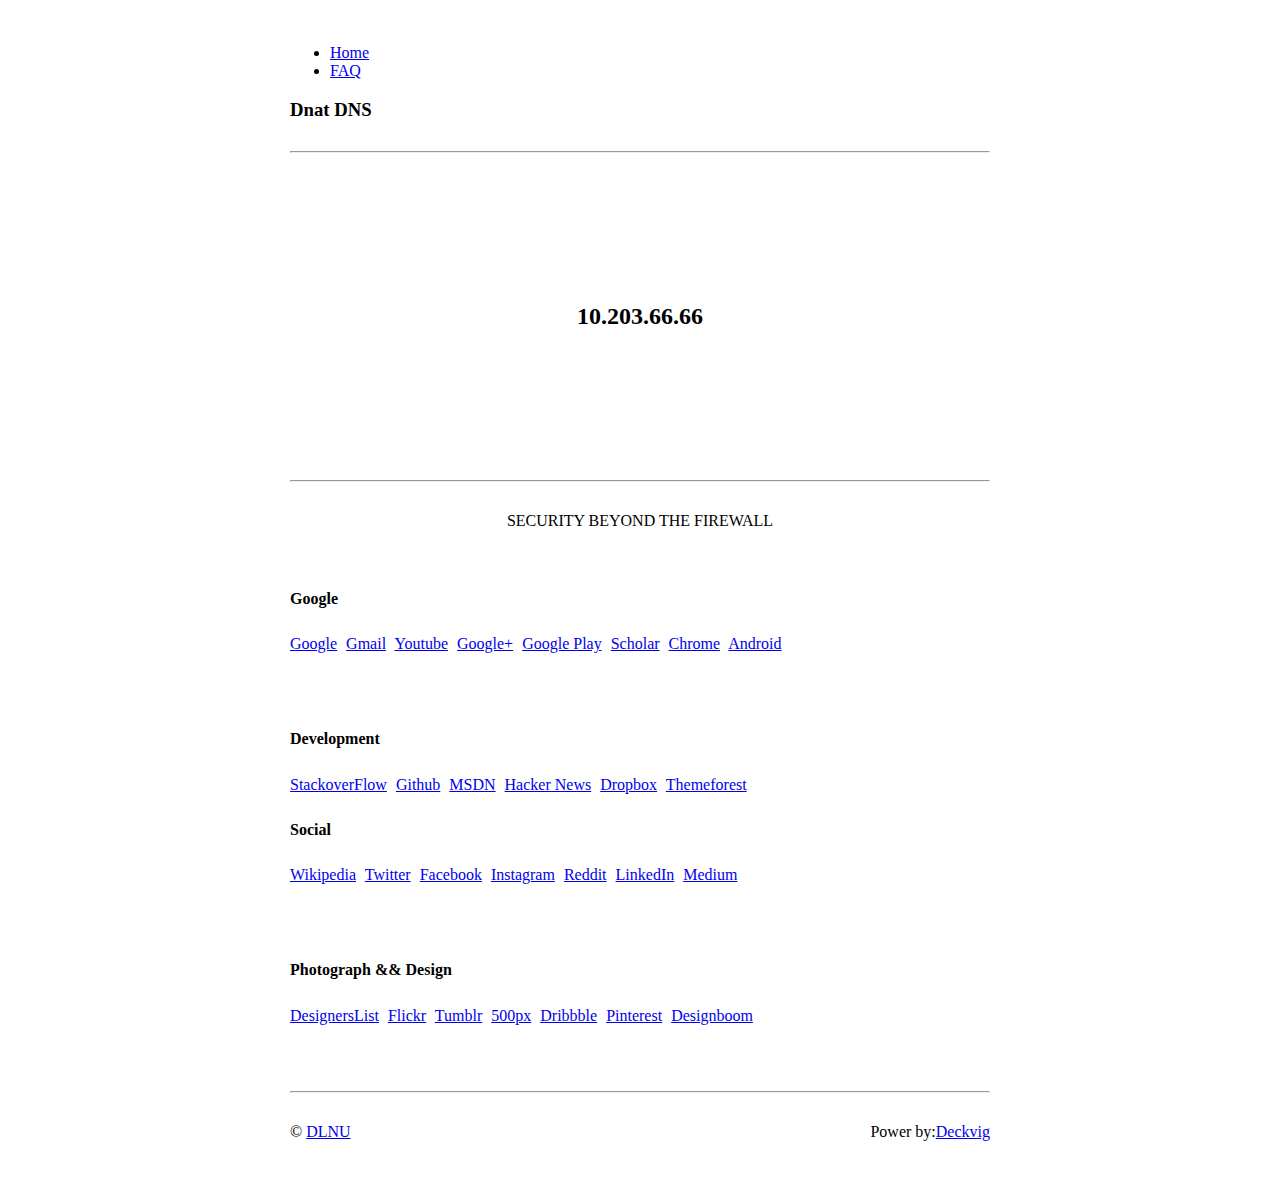
==== index.html @ 3381ee3c "FAQ" ====
<!DOCTYPE html>
<html lang="en">

<head>
    <meta http-equiv="Content-Type" content="text/html; charset=UTF-8">
    <title>Dnat DNS</title>
    <meta name="description" content="DnatDNS-Simple,Reliable,Security">
    <meta name="keywords" content="DnatDNS,dns,dnatdns,Dnat_DNS官网,Dnat_DNS,公共DNS,public dns,科学上网,学术dns,纯净dns,scholar dns">
    <meta name="viewport" content="width=device-width, initial-scale=1.0">
    <link rel="shortcut icon" href="./favicon.ico" type="image/x-icon">
    <link href="./Dnat_DNS/bootstrap.min.css" rel="stylesheet">
    <style type="text/css">
        body {
            padding-top: 20px;
            padding-bottom: 40px
        }

        .container-narrow {
            margin: 0 auto;
            max-width: 700px
        }

        .container-narrow>hr {
            margin: 30px 0
        }

        .jumbotron {
            margin: 150px 0;
            text-align: center
        }

        .jumbotron h1 {
            font-size: 72px;
            line-height: 1
        }

        .jumbotron .btn {
            font-size: 21px;
            padding: 14px 24px
        }

        .marketing {
            margin: 60px 0
        }

        .marketing a+h4 {
            margin-top: 28px
        }

        .container-narrow .lead {
            text-align: center;
        }

        .turorial a {
            line-height: 30px;
            padding-right: 5px;
        }

        .turorial a:hover {
            cursor: pointer;
        }

        .turorial .secend {
            padding-top: 50px;
        }

        .footer {
            position: relative;
        }

        .footer .secend {
            position: absolute;
            right: 0;
        }
    </style>
</head>

<body>
    <div class="container-narrow">
        <div class="masthead">
            <ul class="nav nav-pills pull-right">
                <li><a href="http://www.dnat.site" title="Index">Home</a></li>
                <li><a href="http://www.dnat.site/FAQ" title="FAQ">FAQ</a></li>
            </ul>
            <h3 class="muted">Dnat DNS</h3>
        </div>
        <hr>
        <div class="jumbotron">
            <h2>10.203.66.66</h2>
        </div>
        <hr>
        <p class="lead">SECURITY BEYOND THE FIREWALL </p>
        <div class="row-fluid marketing">
            <div class="span6 turorial">
                <h4>Google</h4>
                <a href="https://www.google.com/ncr">Google</a>
                <a href="https://mail.google.com">Gmail</a>
                <a href="https://www.youtube.com">Youtube</a>
                <a href="https://plus.google.com">Google+</a>
                <a href="https://play.google.com">Google Play</a>
                <a href="https://scholar.google.com">Scholar</a>
                <a href="https://www.google.com/chrome/">Chrome</a>
                <a href="https://developer.android.com">Android</a>

                <div class="secend">
                    <h4>Development</h4>
                    <a href="http://stackoverflow.com/">StackoverFlow</a>
                    <a href="https://www.github.com">Github</a>
                    <a href="https://msdn.microsoft.com">MSDN</a>
                    <a href="https://news.ycombinator.com">Hacker News</a>
                    <a href="https://www.dropbox.com/">Dropbox</a>
                    <a href="http://themeforest.net/">Themeforest</a>
                </div>
            </div>
            <div class="span6 turorial">
                <h4>Social</h4>
                <a href="https://www.wikipedia.org">Wikipedia</a>
                <a href="https://www.twitter.com">Twitter</a>
                <a href="https://www.facebook.com">Facebook</a>
                <a href="https://www.instagram.com">Instagram</a>
                <a href="https://www.Reddit.com">Reddit</a>
                <a href="https://www.linkedin.com">LinkedIn</a>
                <a href="https://medium.com/">Medium</a>
                <div class="secend">
                    <h4>Photograph && Design</h4>
                    <a href="http://www.designerslist.info/">DesignersList</a>
                    <a href="https://www.flickr.com/">Flickr</a>
                    <a href="https://www.tumblr.com">Tumblr</a>
                    <a href="https://www.500px.com">500px</a>
                    <a href="https://dribbble.com/">Dribbble</a>
                    <a href="https://www.pinterest.com">Pinterest</a>
                    <a href="http://www.designboom.com/">Designboom</a>
                </div>
            </div>
        </div>
        <hr>
        <div class="footer">
            <span>© <a href="http://www.dlnu.edu.cn">DLNU</a></span>
            <span class="secend">Power by:<a href="mailto:2008.zhengxing@gmail.com">Deckvig</a></span>
        </div>
    </div>
    <script type="text/javascript" src="./Dnat_DNS/jquery.js"></script>
    <script type="text/javascript" src="./Dnat_DNS/bootstrap.min.js"></script>
</body>

</html>
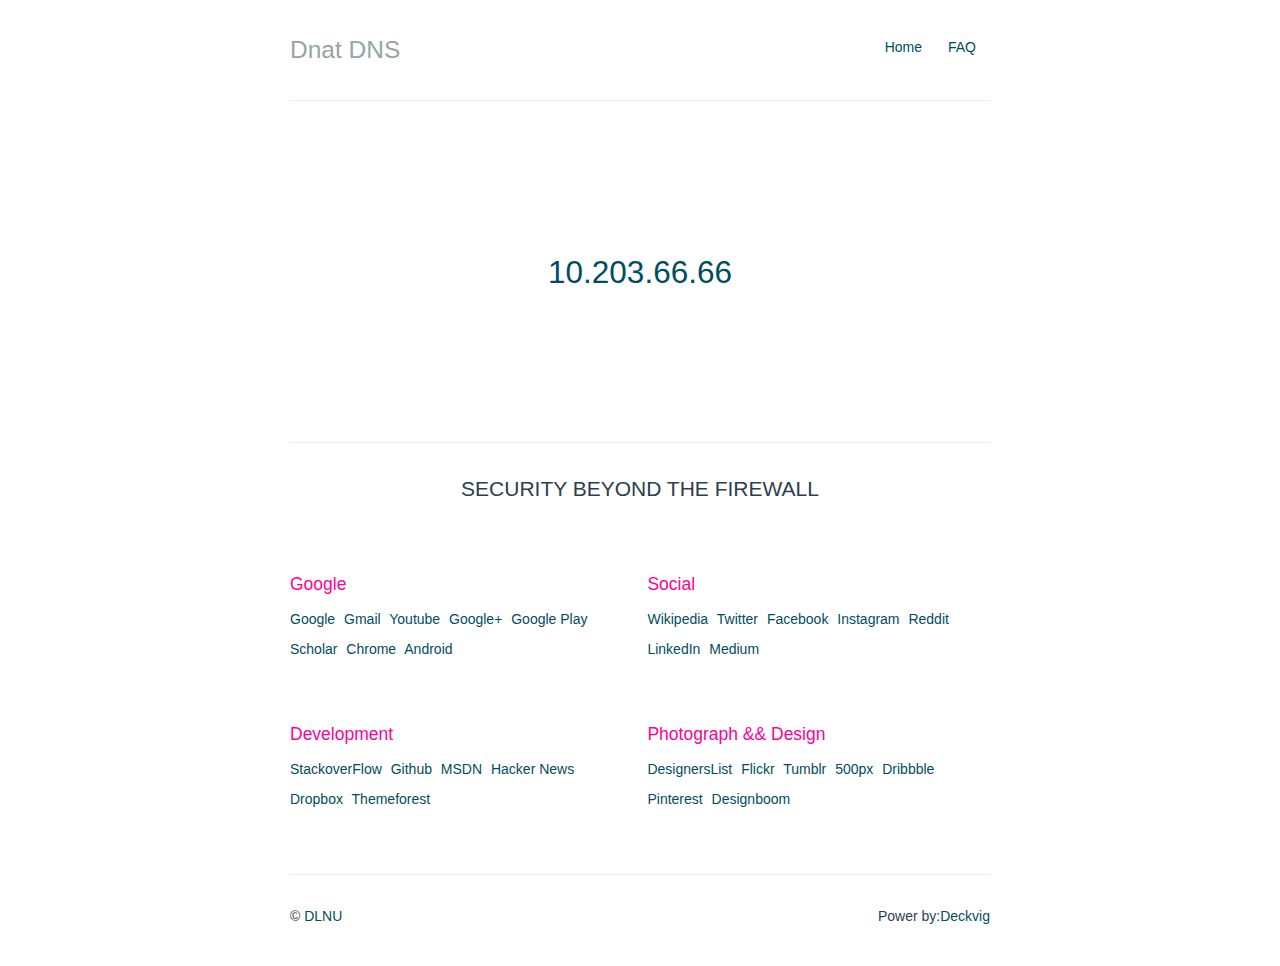
==== commit 8af932cc: "update FAQ" ====
--- a/index.html
+++ b/index.html
@@ -5,7 +5,7 @@
     <meta http-equiv="Content-Type" content="text/html; charset=UTF-8">
     <title>Dnat DNS</title>
     <meta name="description" content="DnatDNS-Simple,Reliable,Security">
-    <meta name="keywords" content="DnatDNS,dns,dnatdns,Dnat_DNS官网,Dnat_DNS,公共DNS,public dns,科学上网,学术dns,纯净dns,scholar dns">
+    <meta name="keywords" content="DnatDNS,dnat dns,dns,dnatdns,Dnat_DNS官网,Dnat_DNS,公共DNS,public dns,科学上网,学术dns,纯净dns,scholar dns">
     <meta name="viewport" content="width=device-width, initial-scale=1.0">
     <link rel="shortcut icon" href="./favicon.ico" type="image/x-icon">
     <link href="./Dnat_DNS/bootstrap.min.css" rel="stylesheet">
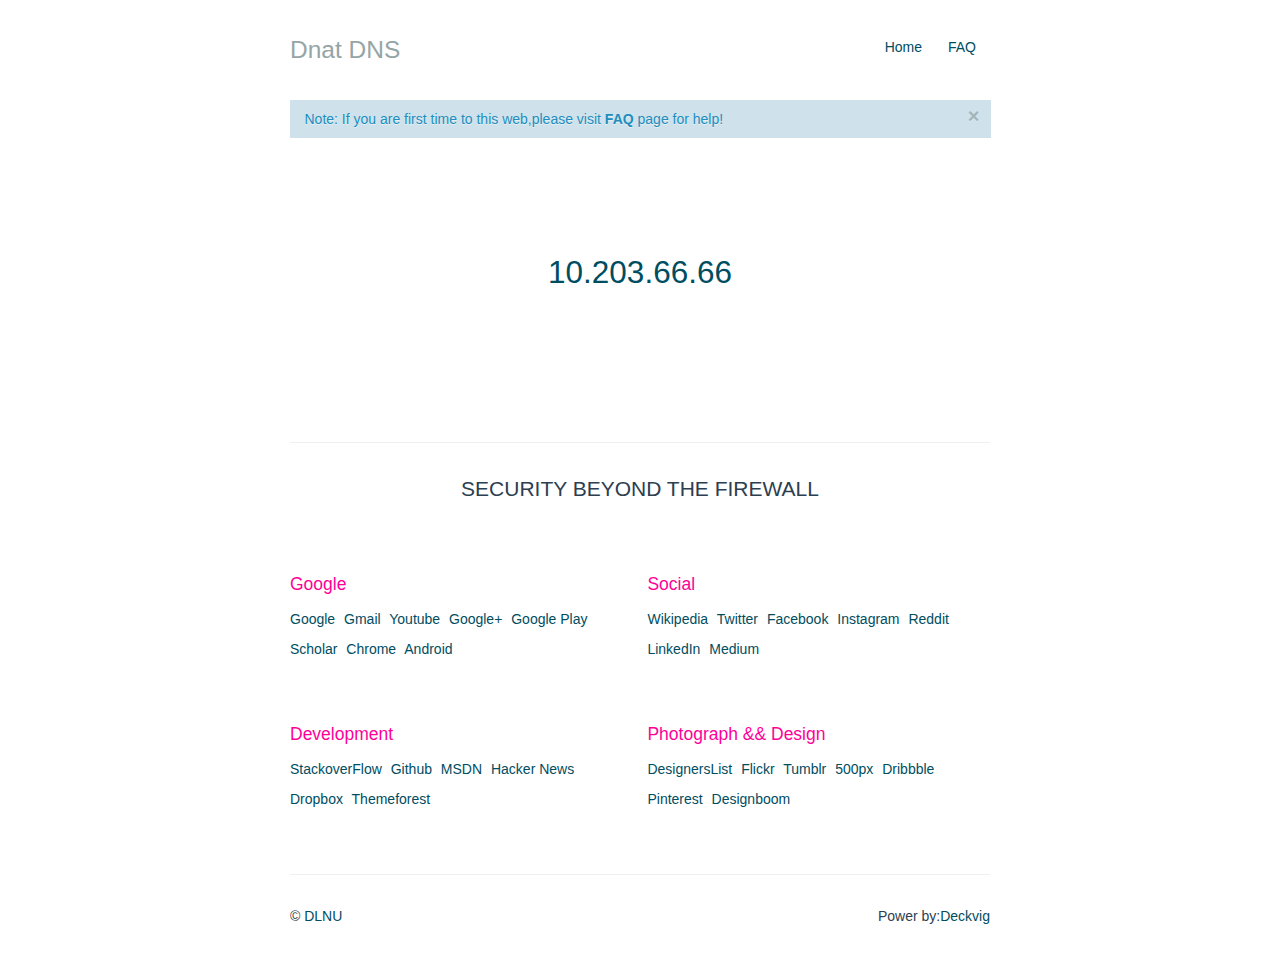
==== commit 86c52f83: "add notify" ====
--- a/index.html
+++ b/index.html
@@ -12,7 +12,7 @@
     <style type="text/css">
         body {
             padding-top: 20px;
-            padding-bottom: 40px
+            padding-bottom: 30px
         }
 
         .container-narrow {
@@ -72,8 +72,53 @@
             position: absolute;
             right: 0;
         }
+
+        .alert-info {
+            position: static;
+            ;
+            max-width: 650px;
+        }
     </style>
+    <script>
+        (function(i, s, o, g, r, a, m) {
+            i['GoogleAnalyticsObject'] = r;
+            i[r] = i[r] || function() {
+                (i[r].q = i[r].q || []).push(arguments)
+            }, i[r].l = 1 * new Date();
+            a = s.createElement(o),
+                m = s.getElementsByTagName(o)[0];
+            a.async = 1;
+            a.src = g;
+            m.parentNode.insertBefore(a, m)
+        })(window, document, 'script', 'https://www.google-analytics.com/analytics.js', 'ga');
+
+        ga('create', 'UA-78760410-1', 'auto');
+        ga('send', 'pageview');
+    </script>
 </head>
+
+<!-- Google Tag Manager -->
+<noscript>
+    <iframe src="//www.googletagmanager.com/ns.html?id=GTM-KB9P3B" height="0" width="0" style="display:none;visibility:hidden"></iframe>
+</noscript>
+<script>
+    (function(w, d, s, l, i) {
+        w[l] = w[l] || [];
+        w[l].push({
+            'gtm.start': new Date().getTime(),
+            event: 'gtm.js'
+        });
+        var f = d.getElementsByTagName(s)[0],
+            j = d.createElement(s),
+            dl = l != 'dataLayer' ? '&l=' + l : '';
+        j.async = true;
+        j.src =
+            '//www.googletagmanager.com/gtm.js?id=' + i + dl;
+        f.parentNode.insertBefore(j, f);
+    })(window, document, 'script', 'dataLayer', 'GTM-KB9P3B');
+</script>
+<!-- End Google Tag Manager -->
+
 
 <body>
     <div class="container-narrow">
@@ -141,6 +186,9 @@
     </div>
     <script type="text/javascript" src="./Dnat_DNS/jquery.js"></script>
     <script type="text/javascript" src="./Dnat_DNS/bootstrap.min.js"></script>
+    <script type="text/javascript" src='./Dnat_DNS/bootstrap-notify.min.js'>
+    </script>
+    <script type="text/javascript" src='./Dnat_DNS/notify.js'></script>
 </body>
 
 </html>
